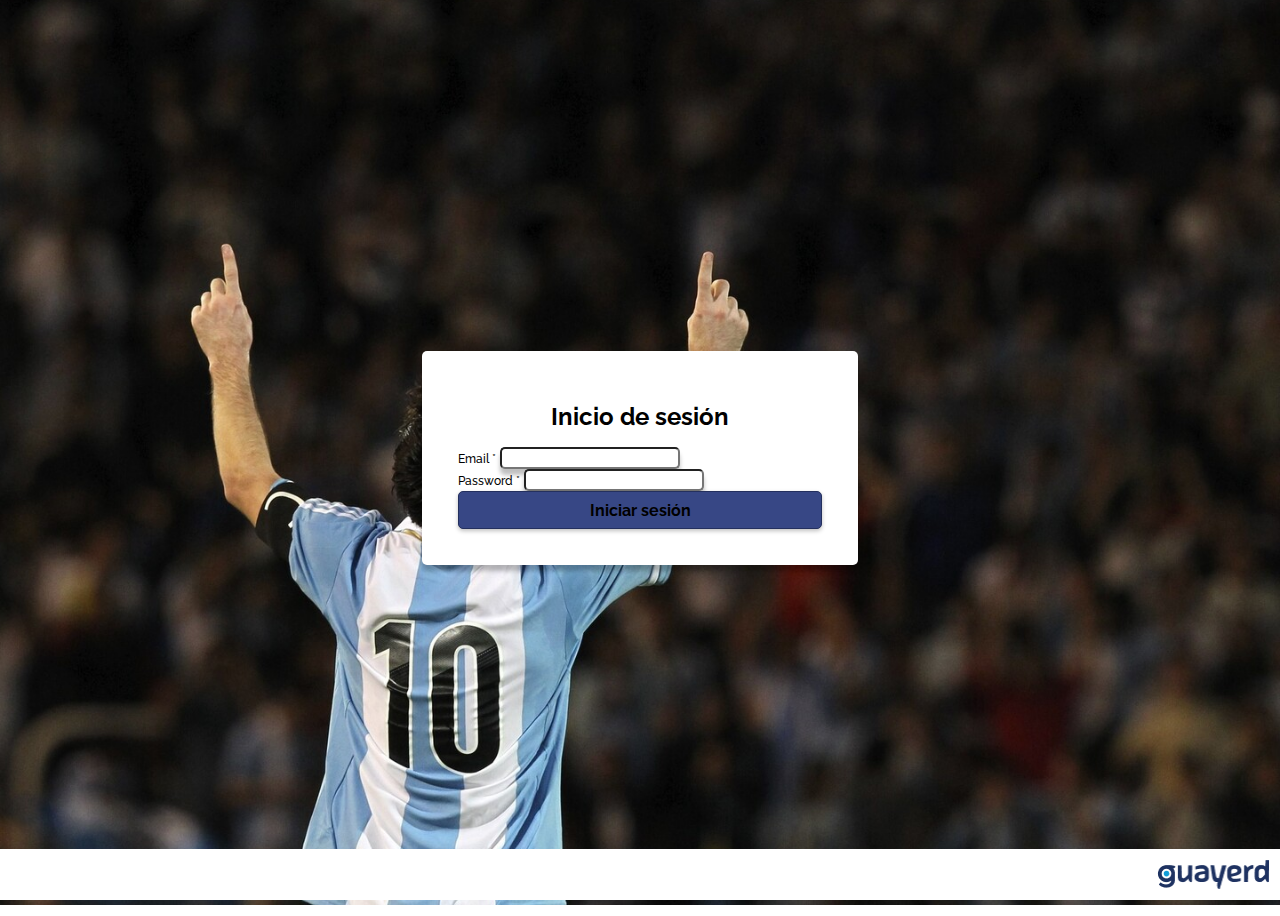
==== index.html @ d3bd60e9 "first commit" ====
<!DOCTYPE html>
<html lang="es">
  <head>
    <meta charset="UTF-8" />
    <meta http-equiv="X-UA-Compatible" content="IE=edge" />
    <meta name="viewport" content="width=device-width, initial-scale=1.0" />
    <title>La Scaloneta</title>
    <link
      href="https://cdn.jsdelivr.net/npm/bootstrap@5.2.3/dist/css/bootstrap.min.css"
      rel="stylesheet"
      integrity="sha384-rbsA2VBKQhggwzxH7pPCaAqO46MgnOM80zW1RWuH61DGLwZJEdK2Kadq2F9CUG65"
      crossorigin="anonymous"
    />
    <link rel="stylesheet" href="styles.css" />
  </head>
  <body id="login">
    <main>
      <img id="logo-cup" src="img/copa.png" alt="Qatar World Cup 2022" />
      <form>
        <h1>Inicio de sesión</h1>
        <div class="mb-3">
          <label for="email" class="form-label">Email *</label>
          <input type="email" class="form-control" id="email" name="email" />
        </div>
        <div class="mb-3">
          <label for="password" class="form-label">Password *</label>
          <input
            type="password"
            class="form-control"
            id="password"
            name="password"
          />
        </div>
        <button type="submit" class="btn btn-primary">Iniciar sesión</button>
      </form>
      <footer><img src="img/logo-guayerd.png" alt="Guayerd" /></footer>
    </main>
    <script type="text/javascript" src="js/login.js"></script>
  </body>
</html>
---- styles.css ----
@import url("https://fonts.googleapis.com/css2?family=Raleway:wght@300;400;500;600;700&display=swap");

* {
  font-family: "Raleway", sans-serif;
}

body#login {
  background: url(/img/bg.png) no-repeat center center fixed;
  -webkit-background-size: cover;
  -moz-background-size: cover;
  -o-background-size: cover;
  background-size: cover;
}

#login main {
  display: flex;
  justify-content: center;
  align-items: center;
  height: 100vh;
}

#login form {
  width: 364px;
  background-color: white;
  box-shadow: 0px 6px 4px rgba(0, 0, 0, 0.25);
  border-radius: 5px;
  padding: 36px;
}

#login form h1 {
  font-weight: 700;
  font-size: 24px;
  line-height: 28px;
  text-align: center;
}

#login form label {
  font-weight: 500;
  font-size: 12px;
  line-height: 14px;
}

#login form input {
  background: #ffffff;
  box-shadow: 0px 6px 4px rgba(0, 0, 0, 0.25);
  border-radius: 5px;
}

#login form button {
  background: #374785;
  border: 1px solid #24305e;
  box-shadow: 0px 2px 4px rgba(0, 0, 0, 0.25);
  border-radius: 5px;
  width: 100%;
  font-weight: 700;
  font-size: 16px;
  line-height: 19px;
  text-align: center;
  height: 38px;
}

#login footer {
  background: white;
  position: fixed;
  bottom: 0;
  left: 0;
  right: 0;
  display: flex;
  justify-content: flex-end;
  padding: 0.7rem;
}

#login footer img {
  width: 112px;
  height: 29px;
}

#logo-cup {
  display: none;
}

#la-scaloneta {
  color: #119dd8;
  font-family: "Raleway";
  font-style: italic;
  font-weight: 600;
  font-size: 17px;
  line-height: 20px;
  padding-right: 6rem;
}

.navbar.navbar-expand-lg {
  background: #ffffff;
  box-shadow: 0px 4px 4px rgba(0, 0, 0, 0.25);
}

.navbar.navbar-expand-lg a.active {
  color: #212529;
}

.navbar.navbar-expand-lg .d-flex button {
  background: #374785;
  border: 1px solid #24305e;
  box-shadow: 0px 2px 4px rgba(0, 0, 0, 0.25);
  border-radius: 5px;
  height: 33px;
  font-style: normal;
  font-weight: 700;
  font-size: 14px;
  line-height: 16px;
  text-align: center;
  color: white;
}

#logo-guayerd {
  display: block;
}

#logo-guayerd-mini {
  display: none;
}

#map {
  height: calc(100vh - 56px);
}

#selectMap {
  width: 300px;
  position: fixed;
  left: 50%;
  margin-left: -150px;
  top: 100px;
  z-index: 1000;
  background: #ffffff;
  border: 1px solid #c6c6c6;
  box-shadow: 0px 4px 4px rgba(0, 0, 0, 0.25),
    inset 0px 0px 3px rgba(0, 0, 0, 0.18);
  border-radius: 5px;
  height: 38px;
  color: #212529;
  outline: 0;
  padding: 6px;
}

@media (max-width: 500px) {
  body#login {
    background: transparent;
  }

  #login main {
    display: flex;
    flex-direction: column;
    justify-content: space-evenly;
  }

  #login form {
    box-shadow: 0 0 0;
  }

  #login footer {
    position: relative;
  }

  #logo-cup {
    display: block;
  }

  .navbar.navbar-expand-lg .d-flex button {
    width: 100%;
  }

  #logo-guayerd {
    display: none;
  }

  #logo-guayerd-mini {
    display: block;
  }
}
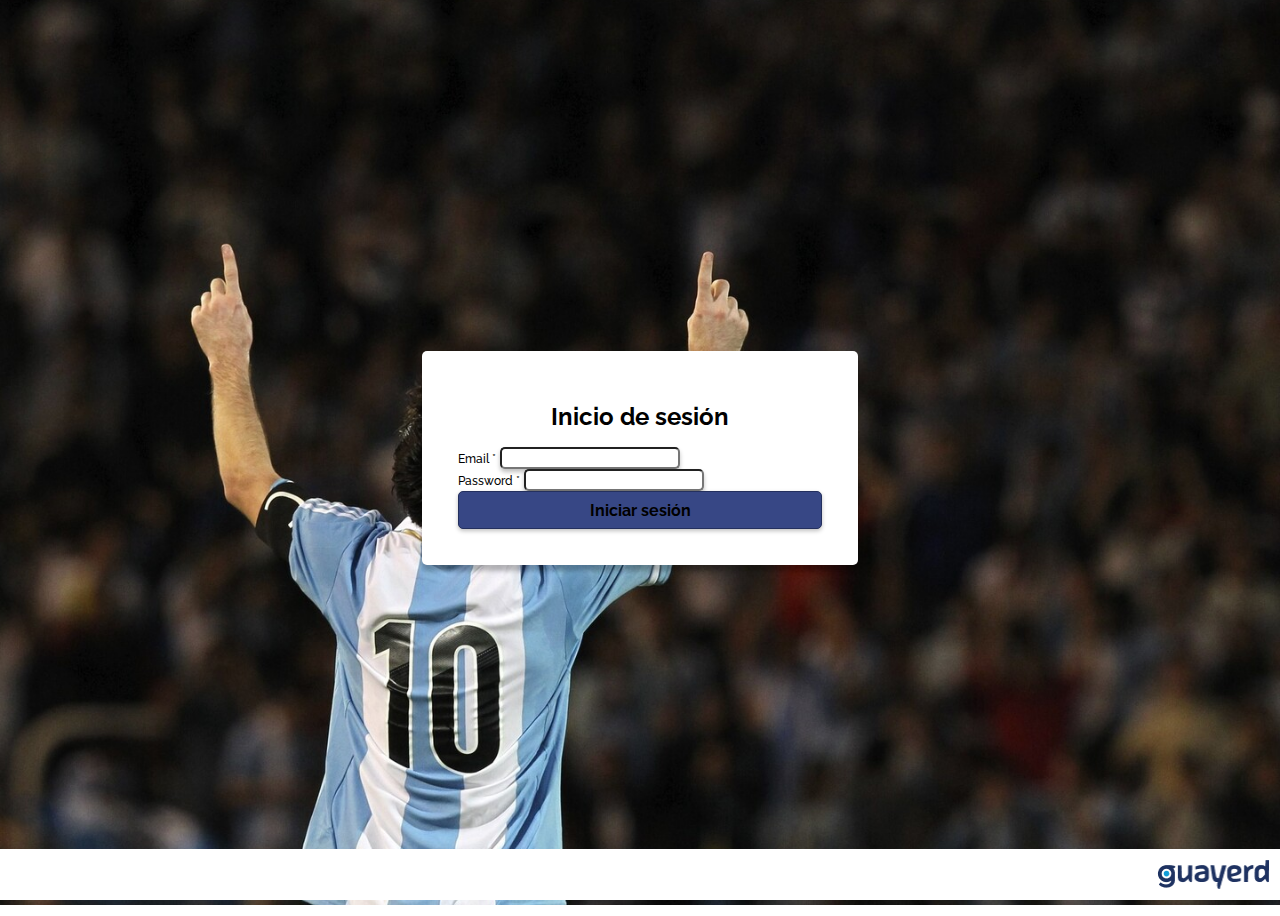
==== commit f4d39780: "favicon" ====
--- a/index.html
+++ b/index.html
@@ -5,6 +5,7 @@
     <meta http-equiv="X-UA-Compatible" content="IE=edge" />
     <meta name="viewport" content="width=device-width, initial-scale=1.0" />
     <title>La Scaloneta</title>
+    <link rel="icon" type="image/x-icon" href="img/logo-guayerd-mini.png" />
     <link
       href="https://cdn.jsdelivr.net/npm/bootstrap@5.2.3/dist/css/bootstrap.min.css"
       rel="stylesheet"
--- a/styles.css
+++ b/styles.css
@@ -4,8 +4,12 @@
   font-family: "Raleway", sans-serif;
 }
 
+:root {
+  --radius: 5px;
+}
+
 body#login {
-  background: url(/img/bg.png) no-repeat center center fixed;
+  background: url(img/bg.png) no-repeat center center fixed;
   -webkit-background-size: cover;
   -moz-background-size: cover;
   -o-background-size: cover;
@@ -23,7 +27,7 @@
   width: 364px;
   background-color: white;
   box-shadow: 0px 6px 4px rgba(0, 0, 0, 0.25);
-  border-radius: 5px;
+  border-radius: var(--radius);
   padding: 36px;
 }
 
@@ -42,15 +46,15 @@
 
 #login form input {
   background: #ffffff;
-  box-shadow: 0px 6px 4px rgba(0, 0, 0, 0.25);
-  border-radius: 5px;
+  box-shadow: 0px 3px 4px rgba(0, 0, 0, 0.25);
+  border-radius: var(--radius);
 }
 
 #login form button {
   background: #374785;
   border: 1px solid #24305e;
   box-shadow: 0px 2px 4px rgba(0, 0, 0, 0.25);
-  border-radius: 5px;
+  border-radius: var(--radius);
   width: 100%;
   font-weight: 700;
   font-size: 16px;
@@ -102,7 +106,7 @@
   background: #374785;
   border: 1px solid #24305e;
   box-shadow: 0px 2px 4px rgba(0, 0, 0, 0.25);
-  border-radius: 5px;
+  border-radius: var(--radius);
   height: 33px;
   font-style: normal;
   font-weight: 700;
@@ -135,11 +139,15 @@
   border: 1px solid #c6c6c6;
   box-shadow: 0px 4px 4px rgba(0, 0, 0, 0.25),
     inset 0px 0px 3px rgba(0, 0, 0, 0.18);
-  border-radius: 5px;
+  border-radius: var(--radius);
   height: 38px;
   color: #212529;
   outline: 0;
   padding: 6px;
+}
+
+.navbar-toggler {
+  border: 0;
 }
 
 @media (max-width: 500px) {
